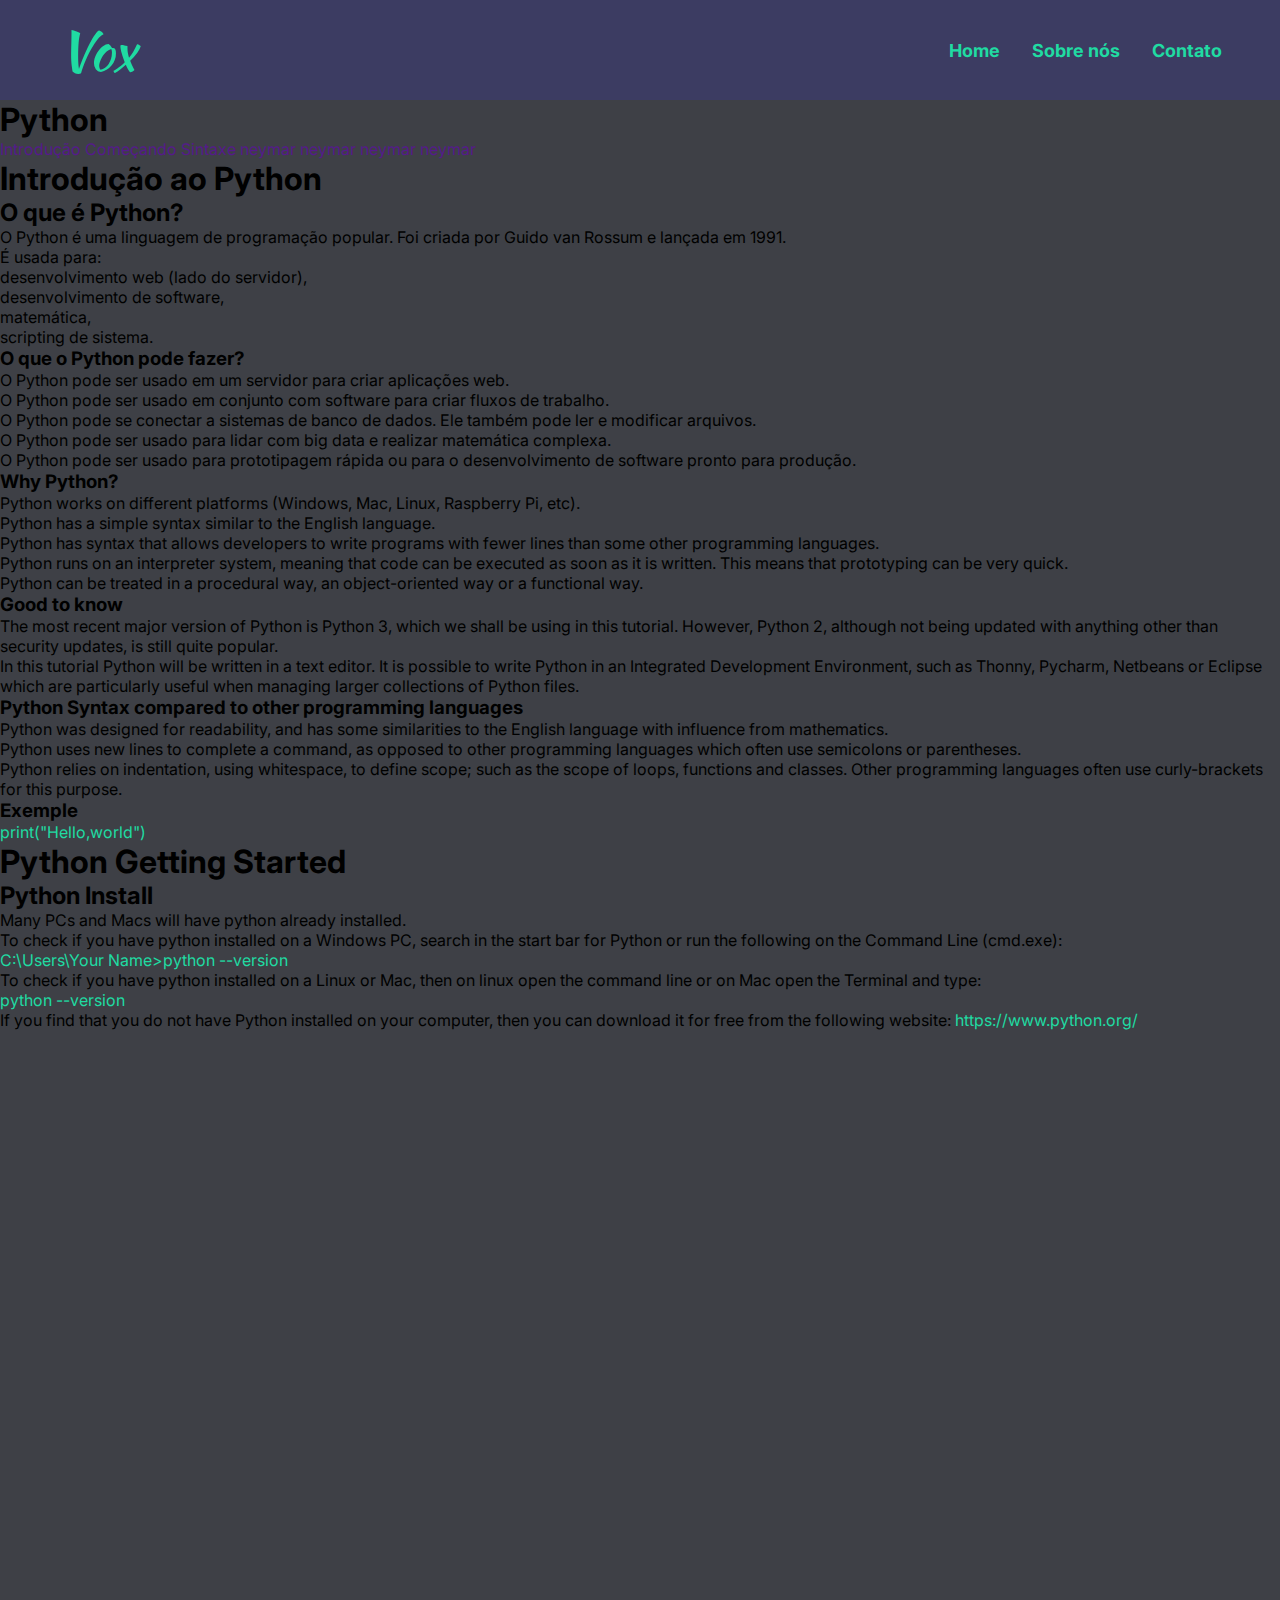
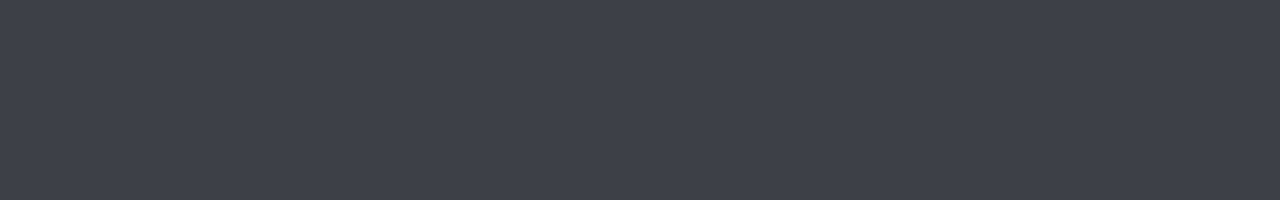
==== page.html @ e9d84cad "Add files via upload" ====
<!DOCTYPE html>
<html lang="pt-BR">
    

<head>
    <meta charset="UTF-8">
    <meta name="viewport" content="width=device-width, initial-scale=1.0">
    <meta name="description" content="Um site para aprendizado de lógica de programação">
    <title>Vox</title>
    <link rel="stylesheet" type="text/css" href="style.css">
</head>
<body>
    <header class="cabecalho"> 
        <p class="cabecalho-vox">Vox</p>
        <nav class="cabecalho-menu" >
           <a class="cabecalho-menu-item" href="index.html#inicio" >Home</a>
           <a class="cabecalho-menu-item" href="index.html#sobre" >Sobre nós</a>
           <a class="cabecalho-menu-item" href="index.html#footer" >Contato</a>
        </nav>
       </header>

<main>
    <section class="content_container">
        <sidebar class="sidebar">
            <h1>Python</h1>
            <a href="">Introdução</a>
            <a href="">Começando</a>
            <a href="">Sintaxe</a>
            <a href="">neymar</a>
            <a href="">neymar</a>
            <a href="">neymar</a>
            <a href="">neymar</a>
        </sidebar>
    <div>

    </div>
    <div class="info">
        <h1>Introdução ao Python</h1>
        <h2>O que é Python?</h2>
        <p>O Python é uma linguagem de programação popular. Foi criada por Guido van Rossum e lançada em 1991.</p>
        <p>É usada para:</p>
        <ul>
            <li>desenvolvimento web (lado do servidor),</li>
            <li>desenvolvimento de software,</li>
            <li>matemática,</li>
            <li>scripting de sistema.</li>
        </ul>
        <h3>O que o Python pode fazer?</h3>
        <ul>
            <li>O Python pode ser usado em um servidor para criar aplicações web.</li>
            <li>O Python pode ser usado em conjunto com software para criar fluxos de trabalho.</li>
            <li>O Python pode se conectar a sistemas de banco de dados. Ele também pode ler e modificar arquivos.</li>
            <li>O Python pode ser usado para lidar com big data e realizar matemática complexa.</li>
            <li>O Python pode ser usado para prototipagem rápida ou para o desenvolvimento de software pronto para produção.</li>
        </ul>
        <h3>Why Python?</h3>
        <ul>
            <li>Python works on different platforms (Windows, Mac, Linux, Raspberry Pi, etc).</li>
            <li>Python has a simple syntax similar to the English language.</li>
            <li>Python has syntax that allows developers to write programs with fewer lines than some other programming languages.</li>
            <li>Python runs on an interpreter system, meaning that code can be executed as soon as it is written. This means that prototyping can be very quick.</li>
            <li>Python can be treated in a procedural way, an object-oriented way or a functional way.</li>
            </ul>
            <h3>Good to know</h3>
            <ul>
                <li>The most recent major version of Python is Python 3, which we shall be using in this tutorial. However, Python 2, although not being updated with anything other than security updates, is still quite popular.</li>
                <li>In this tutorial Python will be written in a text editor. It is possible to write Python in an Integrated Development Environment, such as Thonny, Pycharm, Netbeans or Eclipse which are particularly useful when managing larger collections of Python files.</li>
                </ul>
                <h3>Python Syntax compared to other programming languages</h3>
                <ul>
                    <li>Python was designed for readability, and has some similarities to the English language with influence from mathematics.</li>
                    <li>Python uses new lines to complete a command, as opposed to other programming languages which often use semicolons or parentheses.</li>
                    <li>Python relies on indentation, using whitespace, to define scope; such as the scope of loops, functions and classes. Other programming languages often use curly-brackets for this purpose.</li>
                    </ul>
                    <h3>Exemple</h3>
                    <p style="color: #20DBA2;">print("Hello,world")</p>
                    <h1>Python Getting Started</h1>
                    <h2>Python Install</h2>
                    <p>Many PCs and Macs will have python already installed.</p>
                    <p>To check if you have python installed on a Windows PC, search in the start bar for Python or run the following on the Command Line (cmd.exe):</p>
                    <p style="color: #20DBA2;">C:\Users\Your Name>python --version</p>
                    <p>To check if you have python installed on a Linux or Mac, then on linux open the command line or on Mac open the Terminal and type:</p>
                    <p style="color: #20DBA2;">python --version</p>
                    <p>If you find that you do not have Python installed on your computer, then you can download it for free from the following website: <a style="color: #20DBA2;" href="https://www.python.org/" target="_blank">https://www.python.org/</a></p>
    </div>
         <div>
            
         </div>
    </section>
</main>
        


        
    
    
</body>
</html>
---- style.css ----
@import url('https://fonts.googleapis.com/css2?family=Inter&family=Kaushan+Script&family=Martian+Mono:wght@200;300&family=Mooli&family=Poppins:wght@200;300;400;500;600;700&display=swap');
@import url('https://fonts.googleapis.com/css2?family=Inter&display=swap');

/* #3C3C62 */
/* #36A28A */
/* #542F8C */
/* #35363B */

* {
    margin: 0%;
    padding: 0%; 
    box-sizing: border-box;
    text-decoration: none;
    scroll-behavior: smooth;
}

body {
    height: 200vh;
    font-size: 100%;
    font-family: Inter;
    background: #3E4046;
}

.cabecalho {
    display: flex;
    position: sticky;
    top: 0;
    flex-direction: row;
    align-items: center;
    justify-content: space-between;
    padding: 10px 58px ;
    background-color :#3C3C62 ;
    border: none;
}

.login_btn {
    background-color: #542F8C;
    padding: 10px 20px;
    border-radius: 20px;
    cursor: pointer;
}

.login_btn:hover {
    background-color: #5d3698;
}

.cabecalho-vox {
    color: #20DBA2;
    font-family: Kaushan Script;
    font-size: 55px;
    font-style: normal;
    font-weight: 400;
    line-height: normal;
}

.cabecalho-menu {
    display: flex;
    gap: 32px;
    align-items: center;
    font-weight: bold;

}

.cabecalho-menu-item {
    font-family: 'Inter', sans-serif;
    color: #20DBA2;
    font-weight: bold;
    font-size: 18px;
    cursor: pointer;
}

.conteudo-principal {
    display: flex;
    padding: 60px 130px;
    width: 100%;
    justify-content: space-between;
    align-items: center;
}

.conteudo-principal-escrito{
    display: flex;
    flex-direction: column;
    gap: 42px;
    margin-bottom: 70px;
}

.conteudo-principal-escrito-titulo {

    width: 359px;
    height: 231px;
    color: #20DBA2;
    font-family: Inter;
    font-size: 52px;
    font-weight: bold;
}

.conteudo-principal-escrito-subtitulo {
    width: 407px;
    color: rgba(33, 195, 146, 0.95);
    font-family: Inter;
    font-size: 20px;
    font-style: normal;
    font-weight: 500;
    line-height: normal;
}

.conteudo-principal-botao {
    background-color: #803BB7A1;
    width: 70%;
    padding: 20px;
    border-radius: 40px;
    font-size: 28px;
    color: #20DBA2;
    font-weight: bold;
    border: none;
    cursor: pointer;
}

.conteudo-principal-botao:hover {
    background-color: #5d3698;
}

.imagem{
    grid-row: auto;
}

#sobre {
    padding: 10px 58px;
    display: flex;
    justify-content: space-between;
    align-items: center;
    padding-top: 120px;
}

 #sobre img {
    border-radius: 25px;
 }

.membros {
    display: flex;
    flex-direction: column;
    gap: 20px;
    padding: 10px 20px;
    border-right: #20DBA2 2px solid;
    width: fit-content;
    padding-right: 120px;
}

.membro_card {
    display: flex;
    
    flex-direction: column;
    background-color: #20DBA2;
    width: 400px;
    color: #000;
    font-weight: bold;
    font-size: 22px;
    gap: 20px;
    padding: 10px;

}

.sobre_content {
    display: flex;
    flex-direction: column;
    gap: 40px;
}

.sobre_title {
    font-size: 50px;
    color: #20DBA2;
    font-weight: bold;
}

footer {
    color: #fff;
    margin-top: 150px;
    background-color: transparent;
    height: 400px;
}

.local {
    display: flex;
    padding: 50px 0;
    justify-content: space-around;
    background-color: #000;
    height: 400px;
    width: 75%;
    margin: 0 auto;
}

.local_text {
    display: flex;
    flex-direction: column;
    height: 300px;
    gap: 30px;
    width: fit-content;
    border-right: 2px #fff solid;
}

.local_text h3 {
    font-size: 35px;
}

.local_text p {
    font-size: 18px;
    width: 70%;
}


.bottom_content {
    background-color: #000;
    height: 300px;
    margin: 0 auto;
}

.form_content {
    display: flex;
    flex-direction: column;
    padding: 30px;
    gap: 30px;
}
.form_content label input {
    padding: 20px;
    width: 420px;
    font-size: 18px;
}

#message {
    height: 200px;
    width: 420px;
    font-size: 18px;
    padding-bottom: 160px;
}

.enviar_btn {
    background-color: #fff;
    padding: 10px 20px;
    border-radius: 20px;
    font-family: Inter;
    font-size: 20px;
    cursor: pointer;
}

.enviar_btn:hover {
    background-color: #dddcdd;
}

#googleMap {
    width: 95%;
    height: 400px;
    padding-bottom: 300px;
}
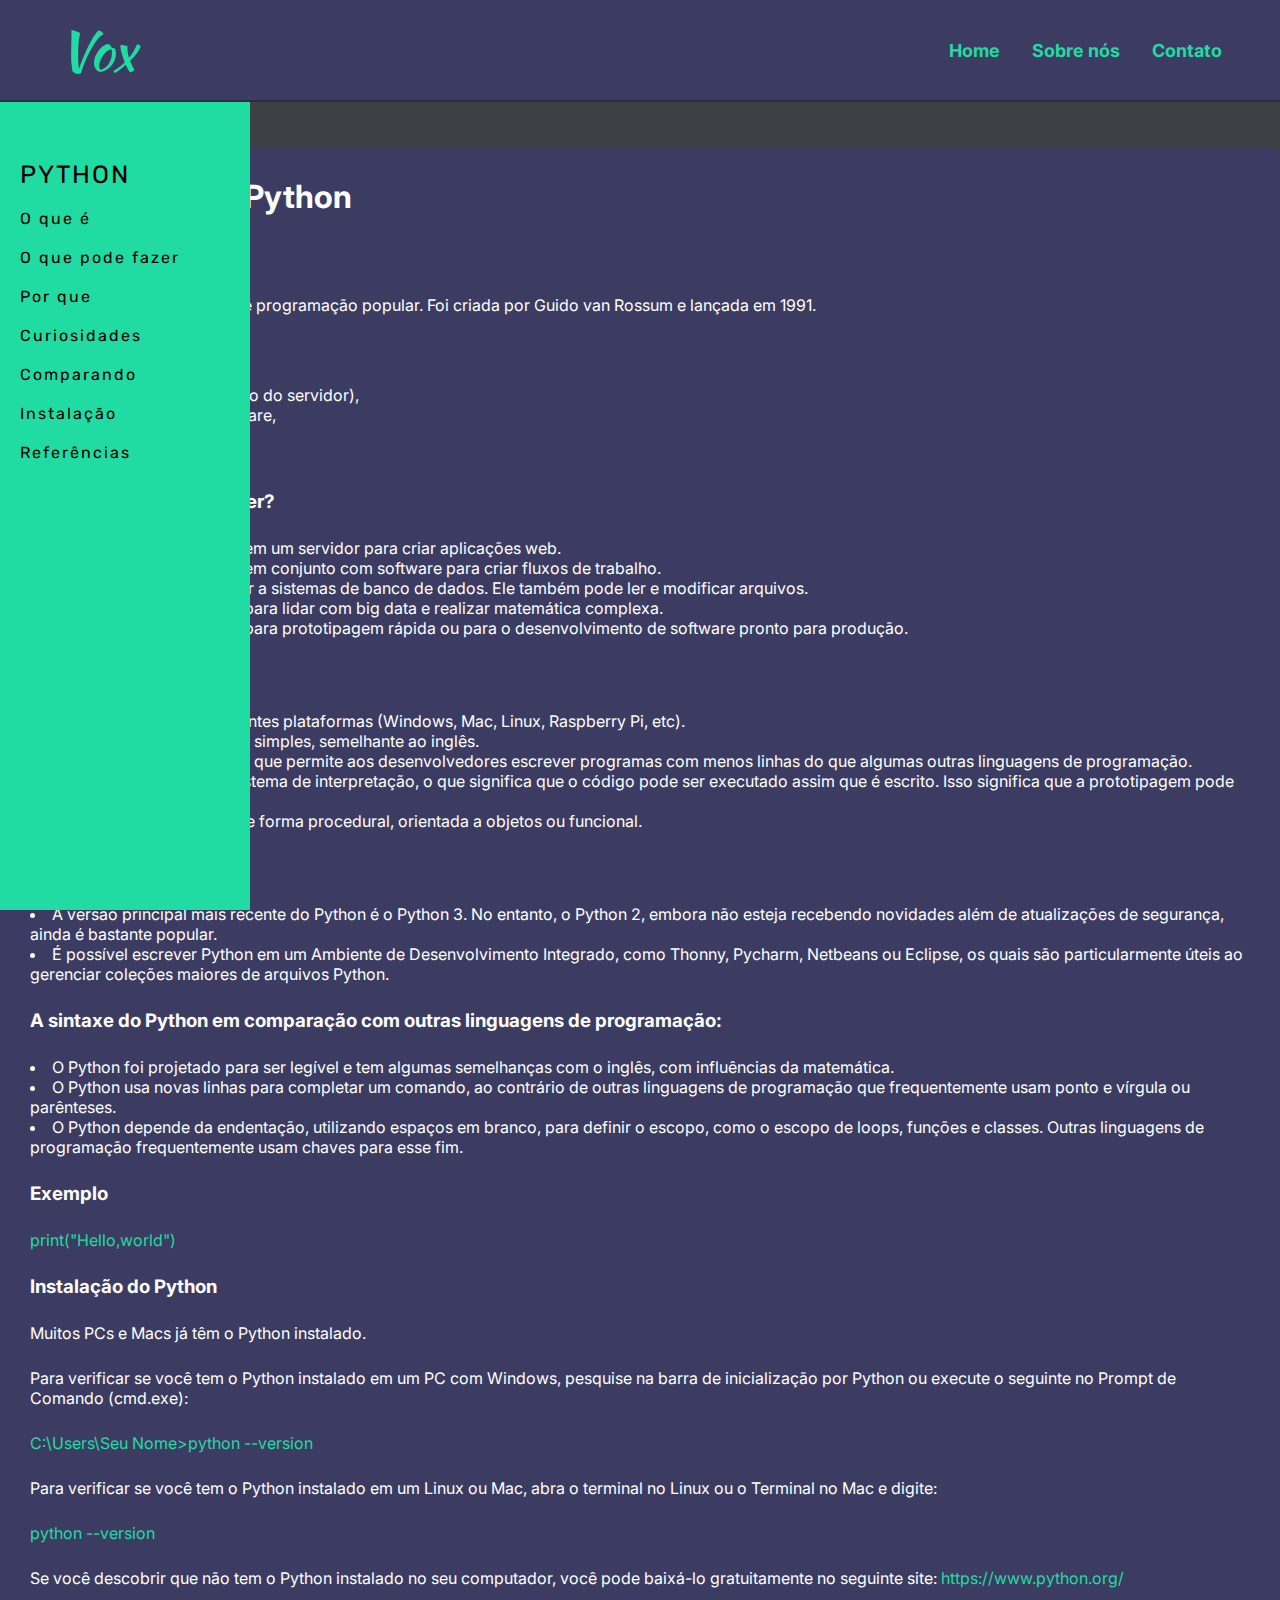
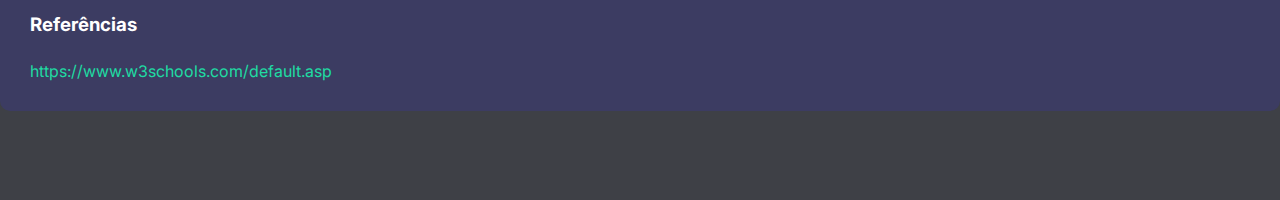
==== commit 386a5196: "Update page.html" ====
--- a/page.html
+++ b/page.html
@@ -23,13 +23,13 @@
     <section class="content_container">
         <sidebar class="sidebar">
             <h1>Python</h1>
-            <a href="">Introdução</a>
-            <a href="">Começando</a>
-            <a href="">Sintaxe</a>
-            <a href="">neymar</a>
-            <a href="">neymar</a>
-            <a href="">neymar</a>
-            <a href="">neymar</a>
+            <a href="">O que é</a>
+            <a href="">O que pode fazer</a>
+            <a href="">Por que</a>
+            <a href="">Curiosidades</a>
+            <a href="">Comparando</a>
+            <a href="">Instalação</a>
+            <a href="">Referências</a>
         </sidebar>
     <div>
 
@@ -53,35 +53,37 @@
             <li>O Python pode ser usado para lidar com big data e realizar matemática complexa.</li>
             <li>O Python pode ser usado para prototipagem rápida ou para o desenvolvimento de software pronto para produção.</li>
         </ul>
-        <h3>Why Python?</h3>
+        <h3>Por que Python?</h3>
         <ul>
-            <li>Python works on different platforms (Windows, Mac, Linux, Raspberry Pi, etc).</li>
-            <li>Python has a simple syntax similar to the English language.</li>
-            <li>Python has syntax that allows developers to write programs with fewer lines than some other programming languages.</li>
-            <li>Python runs on an interpreter system, meaning that code can be executed as soon as it is written. This means that prototyping can be very quick.</li>
-            <li>Python can be treated in a procedural way, an object-oriented way or a functional way.</li>
+            <li>Python funciona em diferentes plataformas (Windows, Mac, Linux, Raspberry Pi, etc).</li>
+            <li>Python possui uma sintaxe simples, semelhante ao inglês.</li>
+            <li>Python possui uma sintaxe que permite aos desenvolvedores escrever programas com menos linhas do que algumas outras linguagens de programação.</li>
+            <li>Python funciona em um sistema de interpretação, o que significa que o código pode ser executado assim que é escrito. Isso significa que a prototipagem pode ser muito rápida.</li>
+            <li>Python pode ser tratado de forma procedural, orientada a objetos ou funcional.</li>
             </ul>
-            <h3>Good to know</h3>
+            <h3>Curiosidades</h3>
             <ul>
-                <li>The most recent major version of Python is Python 3, which we shall be using in this tutorial. However, Python 2, although not being updated with anything other than security updates, is still quite popular.</li>
-                <li>In this tutorial Python will be written in a text editor. It is possible to write Python in an Integrated Development Environment, such as Thonny, Pycharm, Netbeans or Eclipse which are particularly useful when managing larger collections of Python files.</li>
+                <li>A versão principal mais recente do Python é o Python 3. No entanto, o Python 2, embora não esteja recebendo novidades além de atualizações de segurança, ainda é bastante popular.</li>
+                <li>É possível escrever Python em um Ambiente de Desenvolvimento Integrado, como Thonny, Pycharm, Netbeans ou Eclipse, os quais são particularmente úteis ao gerenciar coleções maiores de arquivos Python.</li>
                 </ul>
-                <h3>Python Syntax compared to other programming languages</h3>
+                <h3>A sintaxe do Python em comparação com outras linguagens de programação:</h3>
                 <ul>
-                    <li>Python was designed for readability, and has some similarities to the English language with influence from mathematics.</li>
-                    <li>Python uses new lines to complete a command, as opposed to other programming languages which often use semicolons or parentheses.</li>
-                    <li>Python relies on indentation, using whitespace, to define scope; such as the scope of loops, functions and classes. Other programming languages often use curly-brackets for this purpose.</li>
+                    <li>O Python foi projetado para ser legível e tem algumas semelhanças com o inglês, com influências da matemática.</li>
+                    <li>O Python usa novas linhas para completar um comando, ao contrário de outras linguagens de programação que frequentemente usam ponto e vírgula ou parênteses.</li>
+                    <li>O Python depende da endentação, utilizando espaços em branco, para definir o escopo, como o escopo de loops, funções e classes. Outras linguagens de programação frequentemente usam chaves para esse fim.</li>
                     </ul>
-                    <h3>Exemple</h3>
+                    <h3>Exemplo</h3>
                     <p style="color: #20DBA2;">print("Hello,world")</p>
-                    <h1>Python Getting Started</h1>
-                    <h2>Python Install</h2>
-                    <p>Many PCs and Macs will have python already installed.</p>
-                    <p>To check if you have python installed on a Windows PC, search in the start bar for Python or run the following on the Command Line (cmd.exe):</p>
-                    <p style="color: #20DBA2;">C:\Users\Your Name>python --version</p>
-                    <p>To check if you have python installed on a Linux or Mac, then on linux open the command line or on Mac open the Terminal and type:</p>
+                    <h3>Instalação do Python</h3>
+                    <p>Muitos PCs e Macs já têm o Python instalado.</p>
+                    <p>Para verificar se você tem o Python instalado em um PC com Windows, pesquise na barra de inicialização por Python ou execute o seguinte no Prompt de Comando (cmd.exe):</p>
+                    <p style="color: #20DBA2;">C:\Users\Seu Nome>python --version</p>
+                    <p>Para verificar se você tem o Python instalado em um Linux ou Mac, abra o terminal no Linux ou o Terminal no Mac e digite:</p>
                     <p style="color: #20DBA2;">python --version</p>
-                    <p>If you find that you do not have Python installed on your computer, then you can download it for free from the following website: <a style="color: #20DBA2;" href="https://www.python.org/" target="_blank">https://www.python.org/</a></p>
+                    <p>Se você descobrir que não tem o Python instalado no seu computador, você pode baixá-lo gratuitamente no seguinte site: <a style="color: #20DBA2;" href="https://www.python.org/" target="_blank">https://www.python.org/</a></p>
+                    <h3>Referências</h3>
+                    <p> <a style="color: #20DBA2;" href="https://www.w3schools.com/default.asp" target="_blank">https://www.w3schools.com/default.asp</a> </p>
+                    
     </div>
          <div>
             
@@ -95,4 +97,4 @@
     
     
 </body>
-</html>+</html>
--- a/style.css
+++ b/style.css
@@ -1,5 +1,6 @@
 @import url('https://fonts.googleapis.com/css2?family=Inter&family=Kaushan+Script&family=Martian+Mono:wght@200;300&family=Mooli&family=Poppins:wght@200;300;400;500;600;700&display=swap');
 @import url('https://fonts.googleapis.com/css2?family=Inter&display=swap');
+@import url('https://fonts.googleapis.com/css?family=Rubik&display=swap');
 
 /* #3C3C62 */
 /* #36A28A */
@@ -22,6 +23,7 @@
 }
 
 .cabecalho {
+    z-index: 99;
     display: flex;
     position: sticky;
     top: 0;
@@ -30,7 +32,7 @@
     justify-content: space-between;
     padding: 10px 58px ;
     background-color :#3C3C62 ;
-    border: none;
+    border-bottom: 2px solid #2c2c47;
 }
 
 .login_btn {
@@ -252,3 +254,68 @@
     padding-bottom: 300px;
 }
 
+.content_container {
+    display: flex;
+    justify-content: space-around;
+    position: relative;
+
+}
+
+.content_container ul {
+    list-style-position: inside;
+
+}
+
+.info{
+    background-color: #3C3C62;
+    padding: 30px;
+    width: 1300px;
+    margin-top: 45px;
+    border-radius: 10px;
+    display: flex;
+    flex-direction: column; 
+    gap: 25px;
+    color: #fff;
+
+}
+
+.sidebar{
+   width: 250px;
+   background-color: #20DBA2;
+   padding-top: 50px;
+   height: 90vh;
+   display: flex;
+   flex-direction: column;
+   position: fixed;
+   top: 100px;
+   left: 0;
+}
+
+.sidebar h1{
+   display: block;
+   padding: 10px 20px;
+   color: #000;
+   text-decoration: none;
+   font-family: "Rubik";
+   letter-spacing: 2px;
+   font-weight: 400;
+   margin: 0;
+   font-size: 25px;
+   text-transform: uppercase;
+}
+
+.sidebar a{
+   display: block;
+   padding: 10px 20px;
+   color: #000;
+   text-decoration: none;
+   font-family: "Rubik";
+   letter-spacing: 2px;
+}
+
+.sidebar a:hover{
+   color: #fff;
+   margin-left: 20px;
+   transition: 0.4s;
+}
+
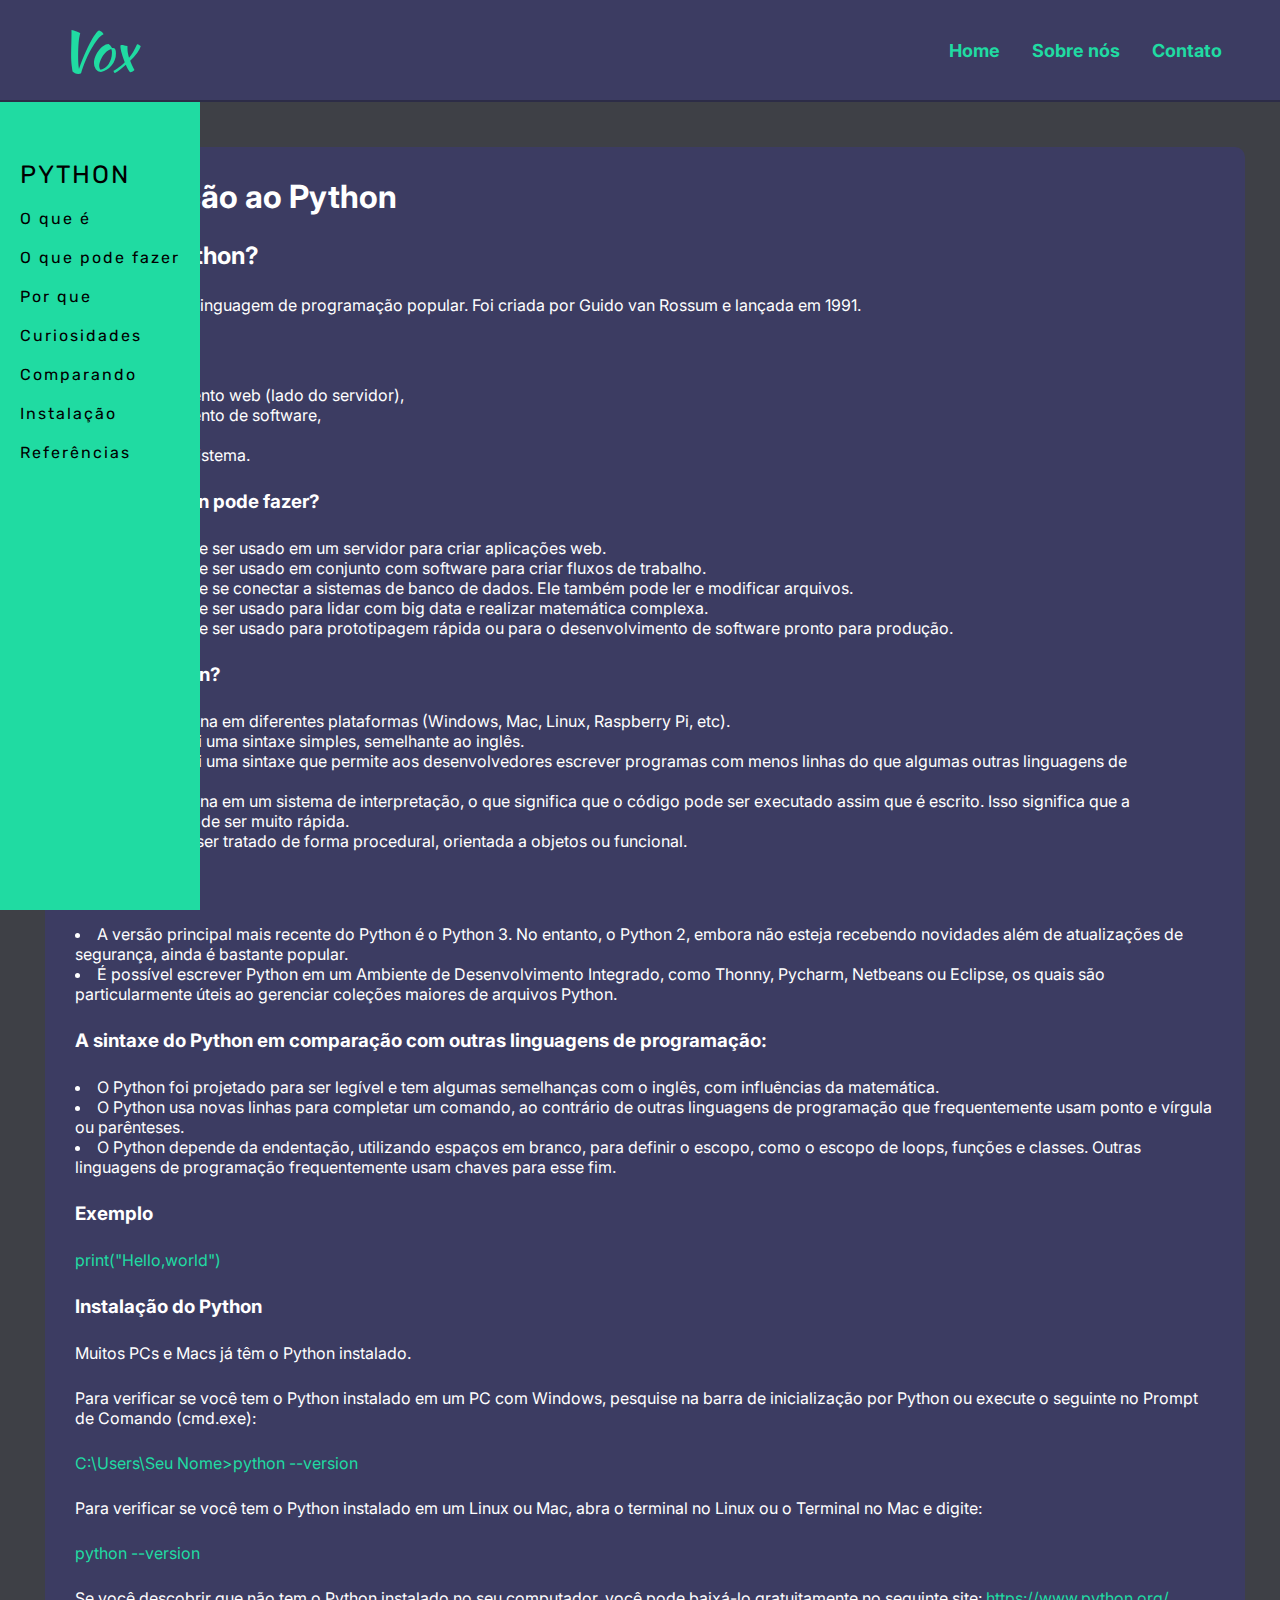
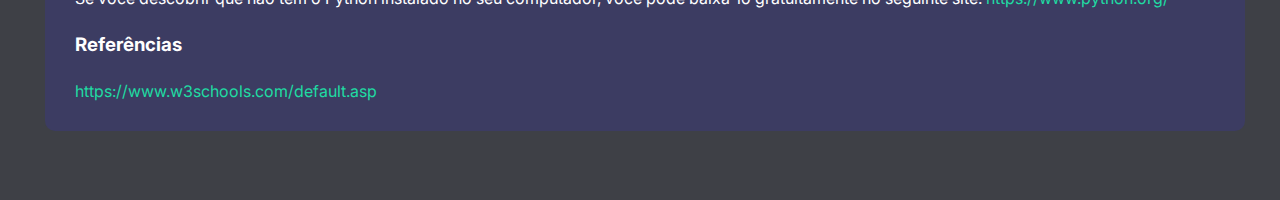
==== commit 7ee079a9: "Update page.html" ====
--- a/page.html
+++ b/page.html
@@ -23,19 +23,19 @@
     <section class="content_container">
         <sidebar class="sidebar">
             <h1>Python</h1>
-            <a href="">O que é</a>
-            <a href="">O que pode fazer</a>
-            <a href="">Por que</a>
-            <a href="">Curiosidades</a>
-            <a href="">Comparando</a>
-            <a href="">Instalação</a>
-            <a href="">Referências</a>
+            <a href="#oq">O que é</a>
+            <a href="#fazer">O que pode fazer</a>
+            <a href="#pq">Por que</a>
+            <a href="#curi">Curiosidades</a>
+            <a href="#comp">Comparando</a>
+            <a href="#insta">Instalação</a>
+            <a href="#refe">Referências</a>
         </sidebar>
     <div>
 
     </div>
     <div class="info">
-        <h1>Introdução ao Python</h1>
+        <h1 id="oq">Introdução ao Python</h1>
         <h2>O que é Python?</h2>
         <p>O Python é uma linguagem de programação popular. Foi criada por Guido van Rossum e lançada em 1991.</p>
         <p>É usada para:</p>
@@ -45,7 +45,7 @@
             <li>matemática,</li>
             <li>scripting de sistema.</li>
         </ul>
-        <h3>O que o Python pode fazer?</h3>
+        <h3 id="fazer">O que o Python pode fazer?</h3>
         <ul>
             <li>O Python pode ser usado em um servidor para criar aplicações web.</li>
             <li>O Python pode ser usado em conjunto com software para criar fluxos de trabalho.</li>
@@ -53,7 +53,7 @@
             <li>O Python pode ser usado para lidar com big data e realizar matemática complexa.</li>
             <li>O Python pode ser usado para prototipagem rápida ou para o desenvolvimento de software pronto para produção.</li>
         </ul>
-        <h3>Por que Python?</h3>
+        <h3 id="pq">Por que Python?</h3>
         <ul>
             <li>Python funciona em diferentes plataformas (Windows, Mac, Linux, Raspberry Pi, etc).</li>
             <li>Python possui uma sintaxe simples, semelhante ao inglês.</li>
@@ -61,12 +61,12 @@
             <li>Python funciona em um sistema de interpretação, o que significa que o código pode ser executado assim que é escrito. Isso significa que a prototipagem pode ser muito rápida.</li>
             <li>Python pode ser tratado de forma procedural, orientada a objetos ou funcional.</li>
             </ul>
-            <h3>Curiosidades</h3>
+            <h3 id="curi">Curiosidades</h3>
             <ul>
                 <li>A versão principal mais recente do Python é o Python 3. No entanto, o Python 2, embora não esteja recebendo novidades além de atualizações de segurança, ainda é bastante popular.</li>
                 <li>É possível escrever Python em um Ambiente de Desenvolvimento Integrado, como Thonny, Pycharm, Netbeans ou Eclipse, os quais são particularmente úteis ao gerenciar coleções maiores de arquivos Python.</li>
                 </ul>
-                <h3>A sintaxe do Python em comparação com outras linguagens de programação:</h3>
+                <h3 id="comp">A sintaxe do Python em comparação com outras linguagens de programação:</h3>
                 <ul>
                     <li>O Python foi projetado para ser legível e tem algumas semelhanças com o inglês, com influências da matemática.</li>
                     <li>O Python usa novas linhas para completar um comando, ao contrário de outras linguagens de programação que frequentemente usam ponto e vírgula ou parênteses.</li>
@@ -74,14 +74,14 @@
                     </ul>
                     <h3>Exemplo</h3>
                     <p style="color: #20DBA2;">print("Hello,world")</p>
-                    <h3>Instalação do Python</h3>
+                    <h3 id="insta">Instalação do Python</h3>
                     <p>Muitos PCs e Macs já têm o Python instalado.</p>
                     <p>Para verificar se você tem o Python instalado em um PC com Windows, pesquise na barra de inicialização por Python ou execute o seguinte no Prompt de Comando (cmd.exe):</p>
                     <p style="color: #20DBA2;">C:\Users\Seu Nome>python --version</p>
                     <p>Para verificar se você tem o Python instalado em um Linux ou Mac, abra o terminal no Linux ou o Terminal no Mac e digite:</p>
                     <p style="color: #20DBA2;">python --version</p>
                     <p>Se você descobrir que não tem o Python instalado no seu computador, você pode baixá-lo gratuitamente no seguinte site: <a style="color: #20DBA2;" href="https://www.python.org/" target="_blank">https://www.python.org/</a></p>
-                    <h3>Referências</h3>
+                    <h3 id="refe">Referências</h3>
                     <p> <a style="color: #20DBA2;" href="https://www.w3schools.com/default.asp" target="_blank">https://www.w3schools.com/default.asp</a> </p>
                     
     </div>
--- a/style.css
+++ b/style.css
@@ -256,8 +256,9 @@
 
 .content_container {
     display: flex;
-    justify-content: space-around;
+    justify-content: right;
     position: relative;
+    padding-right: 35px;
 
 }
 
@@ -269,7 +270,7 @@
 .info{
     background-color: #3C3C62;
     padding: 30px;
-    width: 1300px;
+    width: 1200px;
     margin-top: 45px;
     border-radius: 10px;
     display: flex;
@@ -280,7 +281,7 @@
 }
 
 .sidebar{
-   width: 250px;
+   width: 200px;
    background-color: #20DBA2;
    padding-top: 50px;
    height: 90vh;
